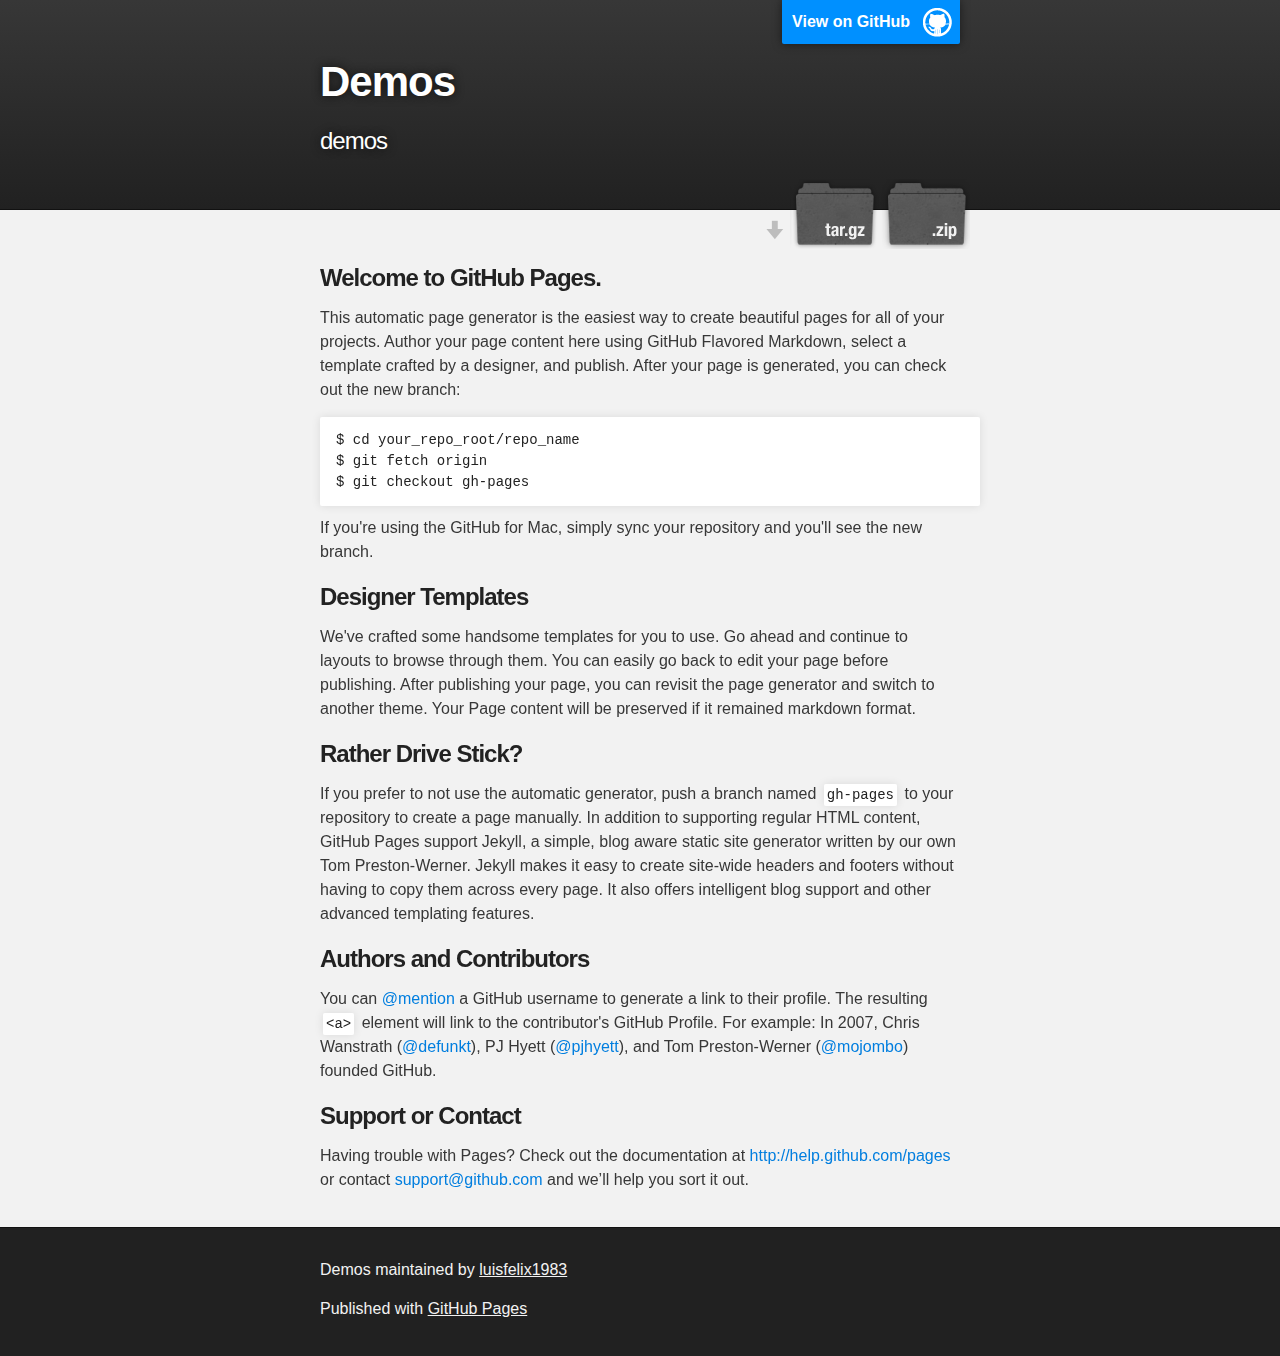
==== index.html @ bae786d0 "Create gh-pages branch via GitHub" ====
<!DOCTYPE html>
<html>

  <head>
    <meta charset='utf-8' />
    <meta http-equiv="X-UA-Compatible" content="chrome=1" />
    <meta name="description" content="Demos : demos" />

    <link rel="stylesheet" type="text/css" media="screen" href="stylesheets/stylesheet.css">

    <title>Demos</title>
  </head>

  <body>

    <!-- HEADER -->
    <div id="header_wrap" class="outer">
        <header class="inner">
          <a id="forkme_banner" href="https://github.com/luisfelix1983/demos">View on GitHub</a>

          <h1 id="project_title">Demos</h1>
          <h2 id="project_tagline">demos</h2>

            <section id="downloads">
              <a class="zip_download_link" href="https://github.com/luisfelix1983/demos/zipball/master">Download this project as a .zip file</a>
              <a class="tar_download_link" href="https://github.com/luisfelix1983/demos/tarball/master">Download this project as a tar.gz file</a>
            </section>
        </header>
    </div>

    <!-- MAIN CONTENT -->
    <div id="main_content_wrap" class="outer">
      <section id="main_content" class="inner">
        <h3>
<a name="welcome-to-github-pages" class="anchor" href="#welcome-to-github-pages"><span class="octicon octicon-link"></span></a>Welcome to GitHub Pages.</h3>

<p>This automatic page generator is the easiest way to create beautiful pages for all of your projects. Author your page content here using GitHub Flavored Markdown, select a template crafted by a designer, and publish. After your page is generated, you can check out the new branch:</p>

<pre><code>$ cd your_repo_root/repo_name
$ git fetch origin
$ git checkout gh-pages
</code></pre>

<p>If you're using the GitHub for Mac, simply sync your repository and you'll see the new branch.</p>

<h3>
<a name="designer-templates" class="anchor" href="#designer-templates"><span class="octicon octicon-link"></span></a>Designer Templates</h3>

<p>We've crafted some handsome templates for you to use. Go ahead and continue to layouts to browse through them. You can easily go back to edit your page before publishing. After publishing your page, you can revisit the page generator and switch to another theme. Your Page content will be preserved if it remained markdown format.</p>

<h3>
<a name="rather-drive-stick" class="anchor" href="#rather-drive-stick"><span class="octicon octicon-link"></span></a>Rather Drive Stick?</h3>

<p>If you prefer to not use the automatic generator, push a branch named <code>gh-pages</code> to your repository to create a page manually. In addition to supporting regular HTML content, GitHub Pages support Jekyll, a simple, blog aware static site generator written by our own Tom Preston-Werner. Jekyll makes it easy to create site-wide headers and footers without having to copy them across every page. It also offers intelligent blog support and other advanced templating features.</p>

<h3>
<a name="authors-and-contributors" class="anchor" href="#authors-and-contributors"><span class="octicon octicon-link"></span></a>Authors and Contributors</h3>

<p>You can <a href="https://github.com/blog/821" class="user-mention">@mention</a> a GitHub username to generate a link to their profile. The resulting <code>&lt;a&gt;</code> element will link to the contributor's GitHub Profile. For example: In 2007, Chris Wanstrath (<a href="https://github.com/defunkt" class="user-mention">@defunkt</a>), PJ Hyett (<a href="https://github.com/pjhyett" class="user-mention">@pjhyett</a>), and Tom Preston-Werner (<a href="https://github.com/mojombo" class="user-mention">@mojombo</a>) founded GitHub.</p>

<h3>
<a name="support-or-contact" class="anchor" href="#support-or-contact"><span class="octicon octicon-link"></span></a>Support or Contact</h3>

<p>Having trouble with Pages? Check out the documentation at <a href="http://help.github.com/pages">http://help.github.com/pages</a> or contact <a href="mailto:support@github.com">support@github.com</a> and we’ll help you sort it out.</p>
      </section>
    </div>

    <!-- FOOTER  -->
    <div id="footer_wrap" class="outer">
      <footer class="inner">
        <p class="copyright">Demos maintained by <a href="https://github.com/luisfelix1983">luisfelix1983</a></p>
        <p>Published with <a href="http://pages.github.com">GitHub Pages</a></p>
      </footer>
    </div>

    

  </body>
</html>
---- stylesheets/stylesheet.css ----
/*******************************************************************************
Slate Theme for GitHub Pages
by Jason Costello, @jsncostello
*******************************************************************************/

@import url(pygment_trac.css);

/*******************************************************************************
MeyerWeb Reset
*******************************************************************************/

html, body, div, span, applet, object, iframe,
h1, h2, h3, h4, h5, h6, p, blockquote, pre,
a, abbr, acronym, address, big, cite, code,
del, dfn, em, img, ins, kbd, q, s, samp,
small, strike, strong, sub, sup, tt, var,
b, u, i, center,
dl, dt, dd, ol, ul, li,
fieldset, form, label, legend,
table, caption, tbody, tfoot, thead, tr, th, td,
article, aside, canvas, details, embed,
figure, figcaption, footer, header, hgroup,
menu, nav, output, ruby, section, summary,
time, mark, audio, video {
  margin: 0;
  padding: 0;
  border: 0;
  font: inherit;
  vertical-align: baseline;
}

/* HTML5 display-role reset for older browsers */
article, aside, details, figcaption, figure,
footer, header, hgroup, menu, nav, section {
  display: block;
}

ol, ul {
  list-style: none;
}

blockquote, q {
}

table {
  border-collapse: collapse;
  border-spacing: 0;
}

/*******************************************************************************
Theme Styles
*******************************************************************************/

body {
  box-sizing: border-box;
  color:#373737;
  background: #212121;
  font-size: 16px;
  font-family: 'Myriad Pro', Calibri, Helvetica, Arial, sans-serif;
  line-height: 1.5;
  -webkit-font-smoothing: antialiased;
}

h1, h2, h3, h4, h5, h6 {
  margin: 10px 0;
  font-weight: 700;
  color:#222222;
  font-family: 'Lucida Grande', 'Calibri', Helvetica, Arial, sans-serif;
  letter-spacing: -1px;
}

h1 {
  font-size: 36px;
  font-weight: 700;
}

h2 {
  padding-bottom: 10px;
  font-size: 32px;
  background: url('../images/bg_hr.png') repeat-x bottom;
}

h3 {
  font-size: 24px;
}

h4 {
  font-size: 21px;
}

h5 {
  font-size: 18px;
}

h6 {
  font-size: 16px;
}

p {
  margin: 10px 0 15px 0;
}

footer p {
  color: #f2f2f2;
}

a {
  text-decoration: none;
  color: #007edf;
  text-shadow: none;

  transition: color 0.5s ease;
  transition: text-shadow 0.5s ease;
  -webkit-transition: color 0.5s ease;
  -webkit-transition: text-shadow 0.5s ease;
  -moz-transition: color 0.5s ease;
  -moz-transition: text-shadow 0.5s ease;
  -o-transition: color 0.5s ease;
  -o-transition: text-shadow 0.5s ease;
  -ms-transition: color 0.5s ease;
  -ms-transition: text-shadow 0.5s ease;
}

a:hover, a:focus {text-decoration: underline;}

footer a {
  color: #F2F2F2;
  text-decoration: underline;
}

em {
  font-style: italic;
}

strong {
  font-weight: bold;
}

img {
  position: relative;
  margin: 0 auto;
  max-width: 739px;
  padding: 5px;
  margin: 10px 0 10px 0;
  border: 1px solid #ebebeb;

  box-shadow: 0 0 5px #ebebeb;
  -webkit-box-shadow: 0 0 5px #ebebeb;
  -moz-box-shadow: 0 0 5px #ebebeb;
  -o-box-shadow: 0 0 5px #ebebeb;
  -ms-box-shadow: 0 0 5px #ebebeb;
}

pre, code {
  width: 100%;
  color: #222;
  background-color: #fff;

  font-family: Monaco, "Bitstream Vera Sans Mono", "Lucida Console", Terminal, monospace;
  font-size: 14px;

  border-radius: 2px;
  -moz-border-radius: 2px;
  -webkit-border-radius: 2px;



}

pre {
  width: 100%;
  padding: 10px;
  box-shadow: 0 0 10px rgba(0,0,0,.1);
  overflow: auto;
}

code {
  padding: 3px;
  margin: 0 3px;
  box-shadow: 0 0 10px rgba(0,0,0,.1);
}

pre code {
  display: block;
  box-shadow: none;
}

blockquote {
  color: #666;
  margin-bottom: 20px;
  padding: 0 0 0 20px;
  border-left: 3px solid #bbb;
}

ul, ol, dl {
  margin-bottom: 15px
}

ul li {
  list-style: inside;
  padding-left: 20px;
}

ol li {
  list-style: decimal inside;
  padding-left: 20px;
}

dl dt {
  font-weight: bold;
}

dl dd {
  padding-left: 20px;
  font-style: italic;
}

dl p {
  padding-left: 20px;
  font-style: italic;
}

hr {
  height: 1px;
  margin-bottom: 5px;
  border: none;
  background: url('../images/bg_hr.png') repeat-x center;
}

table {
  border: 1px solid #373737;
  margin-bottom: 20px;
  text-align: left;
 }

th {
  font-family: 'Lucida Grande', 'Helvetica Neue', Helvetica, Arial, sans-serif;
  padding: 10px;
  background: #373737;
  color: #fff;
 }

td {
  padding: 10px;
  border: 1px solid #373737;
 }

form {
  background: #f2f2f2;
  padding: 20px;
}

/*******************************************************************************
Full-Width Styles
*******************************************************************************/

.outer {
  width: 100%;
}

.inner {
  position: relative;
  max-width: 640px;
  padding: 20px 10px;
  margin: 0 auto;
}

#forkme_banner {
  display: block;
  position: absolute;
  top:0;
  right: 10px;
  z-index: 10;
  padding: 10px 50px 10px 10px;
  color: #fff;
  background: url('../images/blacktocat.png') #0090ff no-repeat 95% 50%;
  font-weight: 700;
  box-shadow: 0 0 10px rgba(0,0,0,.5);
  border-bottom-left-radius: 2px;
  border-bottom-right-radius: 2px;
}

#header_wrap {
  background: #212121;
  background: -moz-linear-gradient(top, #373737, #212121);
  background: -webkit-linear-gradient(top, #373737, #212121);
  background: -ms-linear-gradient(top, #373737, #212121);
  background: -o-linear-gradient(top, #373737, #212121);
  background: linear-gradient(top, #373737, #212121);
}

#header_wrap .inner {
  padding: 50px 10px 30px 10px;
}

#project_title {
  margin: 0;
  color: #fff;
  font-size: 42px;
  font-weight: 700;
  text-shadow: #111 0px 0px 10px;
}

#project_tagline {
  color: #fff;
  font-size: 24px;
  font-weight: 300;
  background: none;
  text-shadow: #111 0px 0px 10px;
}

#downloads {
  position: absolute;
  width: 210px;
  z-index: 10;
  bottom: -40px;
  right: 0;
  height: 70px;
  background: url('../images/icon_download.png') no-repeat 0% 90%;
}

.zip_download_link {
  display: block;
  float: right;
  width: 90px;
  height:70px;
  text-indent: -5000px;
  overflow: hidden;
  background: url(../images/sprite_download.png) no-repeat bottom left;
}

.tar_download_link {
  display: block;
  float: right;
  width: 90px;
  height:70px;
  text-indent: -5000px;
  overflow: hidden;
  background: url(../images/sprite_download.png) no-repeat bottom right;
  margin-left: 10px;
}

.zip_download_link:hover {
  background: url(../images/sprite_download.png) no-repeat top left;
}

.tar_download_link:hover {
  background: url(../images/sprite_download.png) no-repeat top right;
}

#main_content_wrap {
  background: #f2f2f2;
  border-top: 1px solid #111;
  border-bottom: 1px solid #111;
}

#main_content {
  padding-top: 40px;
}

#footer_wrap {
  background: #212121;
}



/*******************************************************************************
Small Device Styles
*******************************************************************************/

@media screen and (max-width: 480px) {
  body {
    font-size:14px;
  }

  #downloads {
    display: none;
  }

  .inner {
    min-width: 320px;
    max-width: 480px;
  }

  #project_title {
  font-size: 32px;
  }

  h1 {
    font-size: 28px;
  }

  h2 {
    font-size: 24px;
  }

  h3 {
    font-size: 21px;
  }

  h4 {
    font-size: 18px;
  }

  h5 {
    font-size: 14px;
  }

  h6 {
    font-size: 12px;
  }

  code, pre {
    min-width: 320px;
    max-width: 480px;
    font-size: 11px;
  }

}
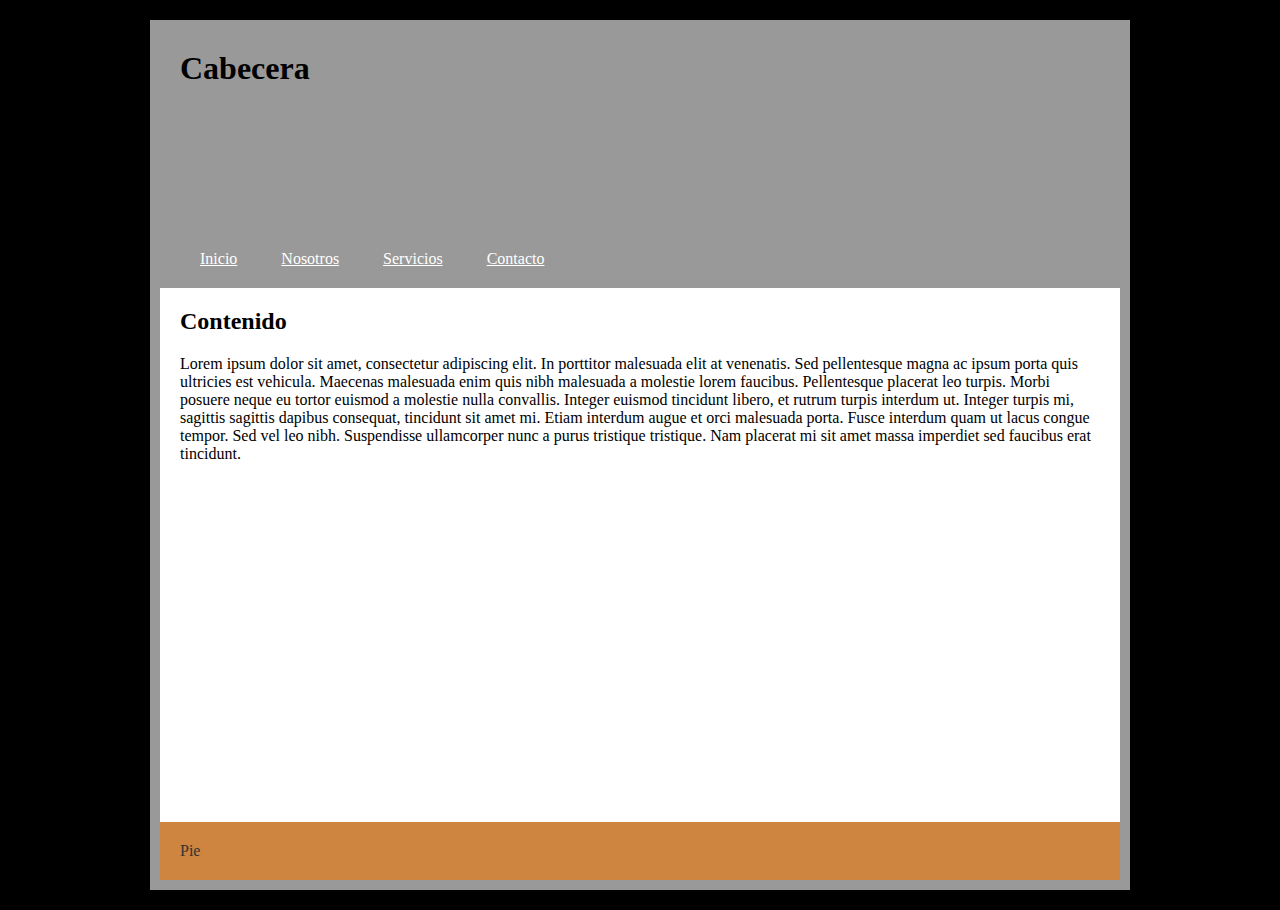
==== commit 3bc9ddf7: "Update index.html" ====
--- a/index.html
+++ b/index.html
@@ -1,79 +1,31 @@
-<!DOCTYPE html>
-<html>
-
+<!DOCTYPE html PUBLIC "-//W3C//DTD XHTML 1.0 Strict//EN" "http://www.w3.org/TR/xhtml1/DTD/xhtml1-strict.dtd">
+<html xmlns="http://www.w3.org/1999/xhtml">
   <head>
-    <meta charset='utf-8' />
-    <meta http-equiv="X-UA-Compatible" content="chrome=1" />
-    <meta name="description" content="Demos : demos" />
-
-    <link rel="stylesheet" type="text/css" media="screen" href="stylesheets/stylesheet.css">
-
-    <title>Demos</title>
+    <meta http-equiv="Content-Type" content="text/html; charset=UTF-8" />
+    <link rel="stylesheet" type="text/css" href="estilos01.css" />
+    <title>Tarea 1</title>
   </head>
-
   <body>
-
-    <!-- HEADER -->
-    <div id="header_wrap" class="outer">
-        <header class="inner">
-          <a id="forkme_banner" href="https://github.com/luisfelix1983/demos">View on GitHub</a>
-
-          <h1 id="project_title">Demos</h1>
-          <h2 id="project_tagline">demos</h2>
-
-            <section id="downloads">
-              <a class="zip_download_link" href="https://github.com/luisfelix1983/demos/zipball/master">Download this project as a .zip file</a>
-              <a class="tar_download_link" href="https://github.com/luisfelix1983/demos/tarball/master">Download this project as a tar.gz file</a>
-            </section>
-        </header>
+    <div id="wrapper">
+      <div id="header">
+        <h1>Cabecera</h1>
+      </div>
+        <div id="nav">
+          <ul>
+            <li><a href="#">Inicio</a></li>
+            <li><a href="#">Nosotros</a></li>
+            <li><a href="#">Servicios</a></li>
+            <li><a href="#">Contacto</a></li>
+          </ul>
+        </div>
+        <div id="cuerpo">
+          <h2>Contenido</h2>
+          <p>Lorem ipsum dolor sit amet, consectetur adipiscing elit. In porttitor malesuada elit at venenatis. Sed pellentesque magna ac ipsum porta quis ultricies est vehicula. Maecenas malesuada enim quis nibh malesuada a molestie lorem faucibus. Pellentesque placerat leo turpis. Morbi posuere neque eu tortor euismod a molestie nulla convallis. Integer euismod tincidunt libero, et rutrum turpis interdum ut. Integer turpis mi, sagittis sagittis dapibus consequat, tincidunt sit amet mi. Etiam interdum augue et orci malesuada porta. Fusce interdum quam ut lacus congue tempor. Sed vel leo nibh. Suspendisse ullamcorper nunc a purus tristique tristique. Nam placerat mi sit amet massa imperdiet sed faucibus erat tincidunt.</p>
+          <iframe width="420" height="315" src="http://www.youtube.com/embed/g04MMrj6Vxc" frameborder="0" allowfullscreen></iframe>
+        </div>
+        <div id="footer">
+          <p>Pie</p>                
+        </div>
     </div>
-
-    <!-- MAIN CONTENT -->
-    <div id="main_content_wrap" class="outer">
-      <section id="main_content" class="inner">
-        <h3>
-<a name="welcome-to-github-pages" class="anchor" href="#welcome-to-github-pages"><span class="octicon octicon-link"></span></a>Welcome to GitHub Pages.</h3>
-
-<p>This automatic page generator is the easiest way to create beautiful pages for all of your projects. Author your page content here using GitHub Flavored Markdown, select a template crafted by a designer, and publish. After your page is generated, you can check out the new branch:</p>
-
-<pre><code>$ cd your_repo_root/repo_name
-$ git fetch origin
-$ git checkout gh-pages
-</code></pre>
-
-<p>If you're using the GitHub for Mac, simply sync your repository and you'll see the new branch.</p>
-
-<h3>
-<a name="designer-templates" class="anchor" href="#designer-templates"><span class="octicon octicon-link"></span></a>Designer Templates</h3>
-
-<p>We've crafted some handsome templates for you to use. Go ahead and continue to layouts to browse through them. You can easily go back to edit your page before publishing. After publishing your page, you can revisit the page generator and switch to another theme. Your Page content will be preserved if it remained markdown format.</p>
-
-<h3>
-<a name="rather-drive-stick" class="anchor" href="#rather-drive-stick"><span class="octicon octicon-link"></span></a>Rather Drive Stick?</h3>
-
-<p>If you prefer to not use the automatic generator, push a branch named <code>gh-pages</code> to your repository to create a page manually. In addition to supporting regular HTML content, GitHub Pages support Jekyll, a simple, blog aware static site generator written by our own Tom Preston-Werner. Jekyll makes it easy to create site-wide headers and footers without having to copy them across every page. It also offers intelligent blog support and other advanced templating features.</p>
-
-<h3>
-<a name="authors-and-contributors" class="anchor" href="#authors-and-contributors"><span class="octicon octicon-link"></span></a>Authors and Contributors</h3>
-
-<p>You can <a href="https://github.com/blog/821" class="user-mention">@mention</a> a GitHub username to generate a link to their profile. The resulting <code>&lt;a&gt;</code> element will link to the contributor's GitHub Profile. For example: In 2007, Chris Wanstrath (<a href="https://github.com/defunkt" class="user-mention">@defunkt</a>), PJ Hyett (<a href="https://github.com/pjhyett" class="user-mention">@pjhyett</a>), and Tom Preston-Werner (<a href="https://github.com/mojombo" class="user-mention">@mojombo</a>) founded GitHub.</p>
-
-<h3>
-<a name="support-or-contact" class="anchor" href="#support-or-contact"><span class="octicon octicon-link"></span></a>Support or Contact</h3>
-
-<p>Having trouble with Pages? Check out the documentation at <a href="http://help.github.com/pages">http://help.github.com/pages</a> or contact <a href="mailto:support@github.com">support@github.com</a> and we’ll help you sort it out.</p>
-      </section>
-    </div>
-
-    <!-- FOOTER  -->
-    <div id="footer_wrap" class="outer">
-      <footer class="inner">
-        <p class="copyright">Demos maintained by <a href="https://github.com/luisfelix1983">luisfelix1983</a></p>
-        <p>Published with <a href="http://pages.github.com">GitHub Pages</a></p>
-      </footer>
-    </div>
-
-    
-
   </body>
 </html>
--- a/estilos01.css
+++ b/estilos01.css
@@ -0,0 +1,37 @@
+*{
+  margin: 0;
+  padding:10px;
+}
+
+body{
+  background: black;
+}
+
+#wrapper{ 
+  margin: 0 auto;
+  width: 960px;
+  background: #999;
+}
+
+#header {
+  height: 180px;
+  background: url(http://lorempixel.com/960/200/people/4);
+}
+
+#nav li{
+  list-style-type: none;
+  display: inline;
+}
+
+#nav li a{
+  color: #fff;
+}
+
+#cuerpo {
+  background: #fff;
+}
+
+#footer {
+  color: #333;
+  background: peru;
+}
